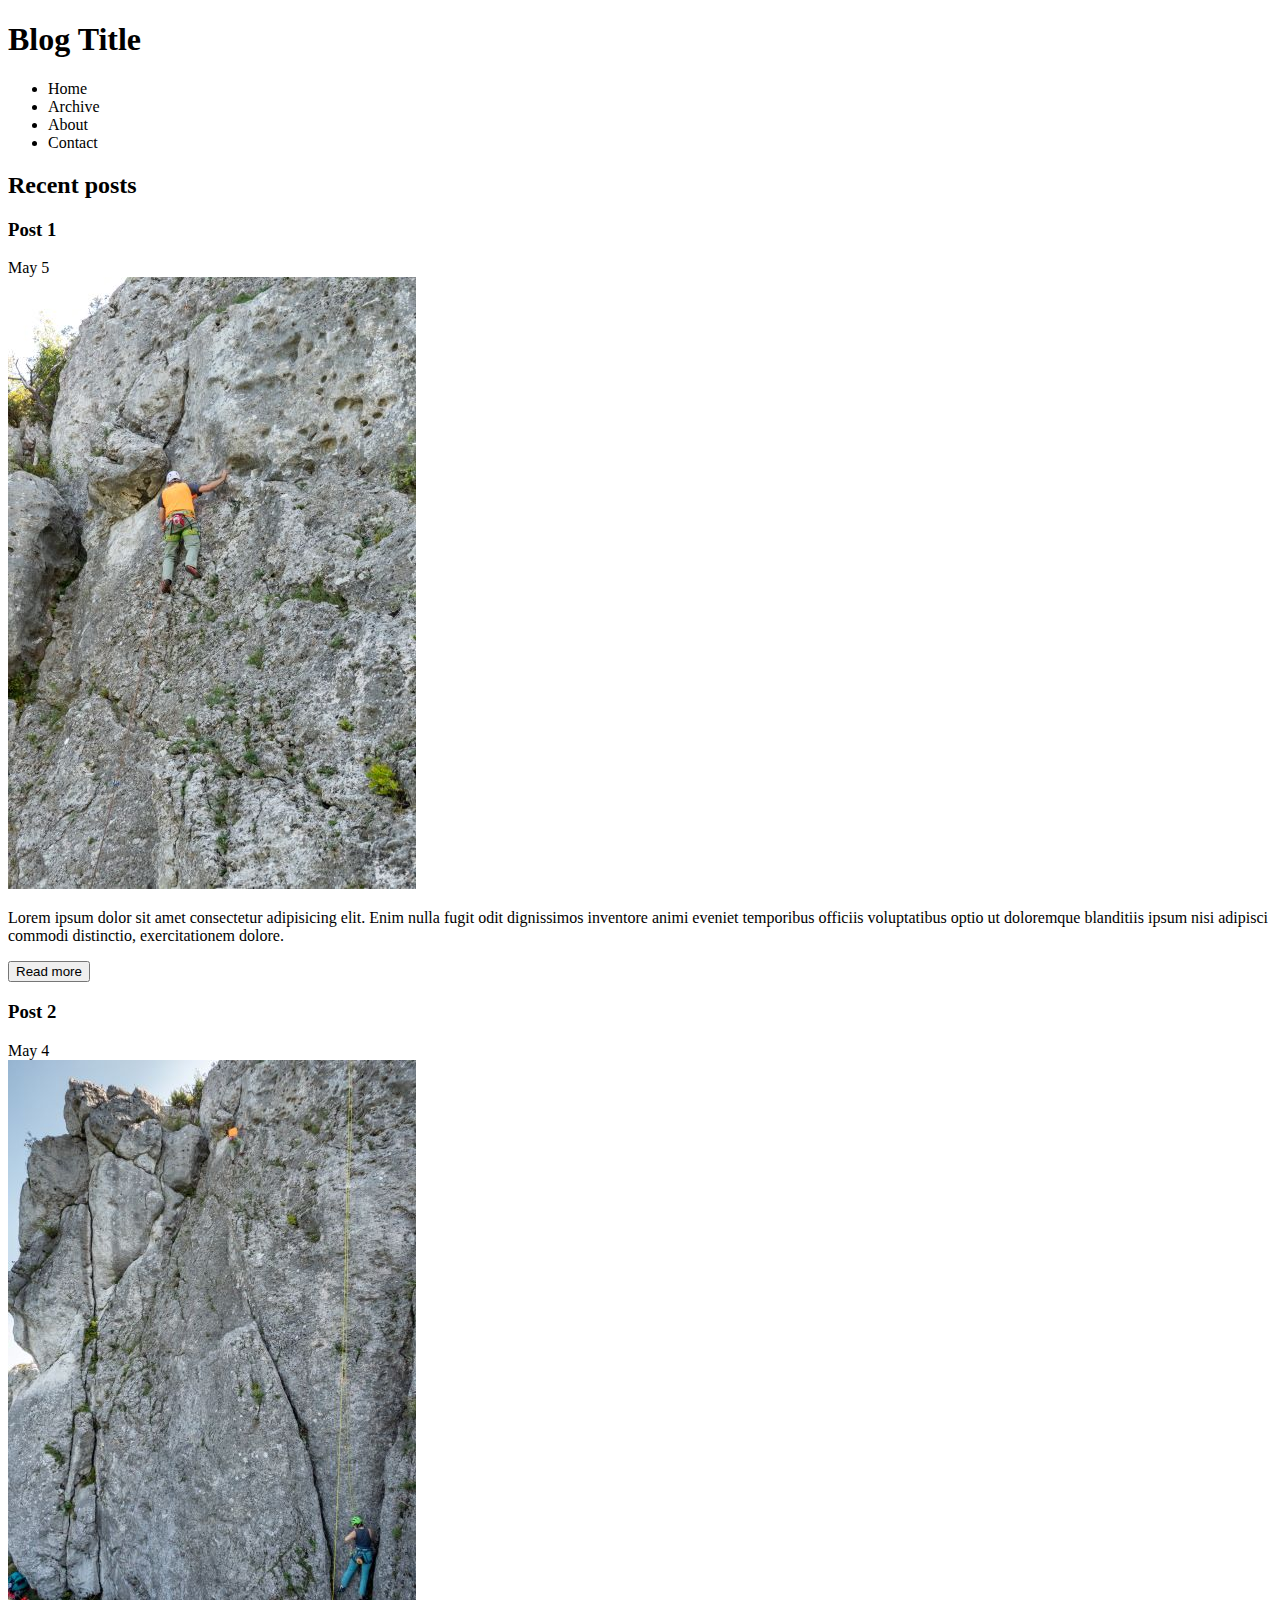
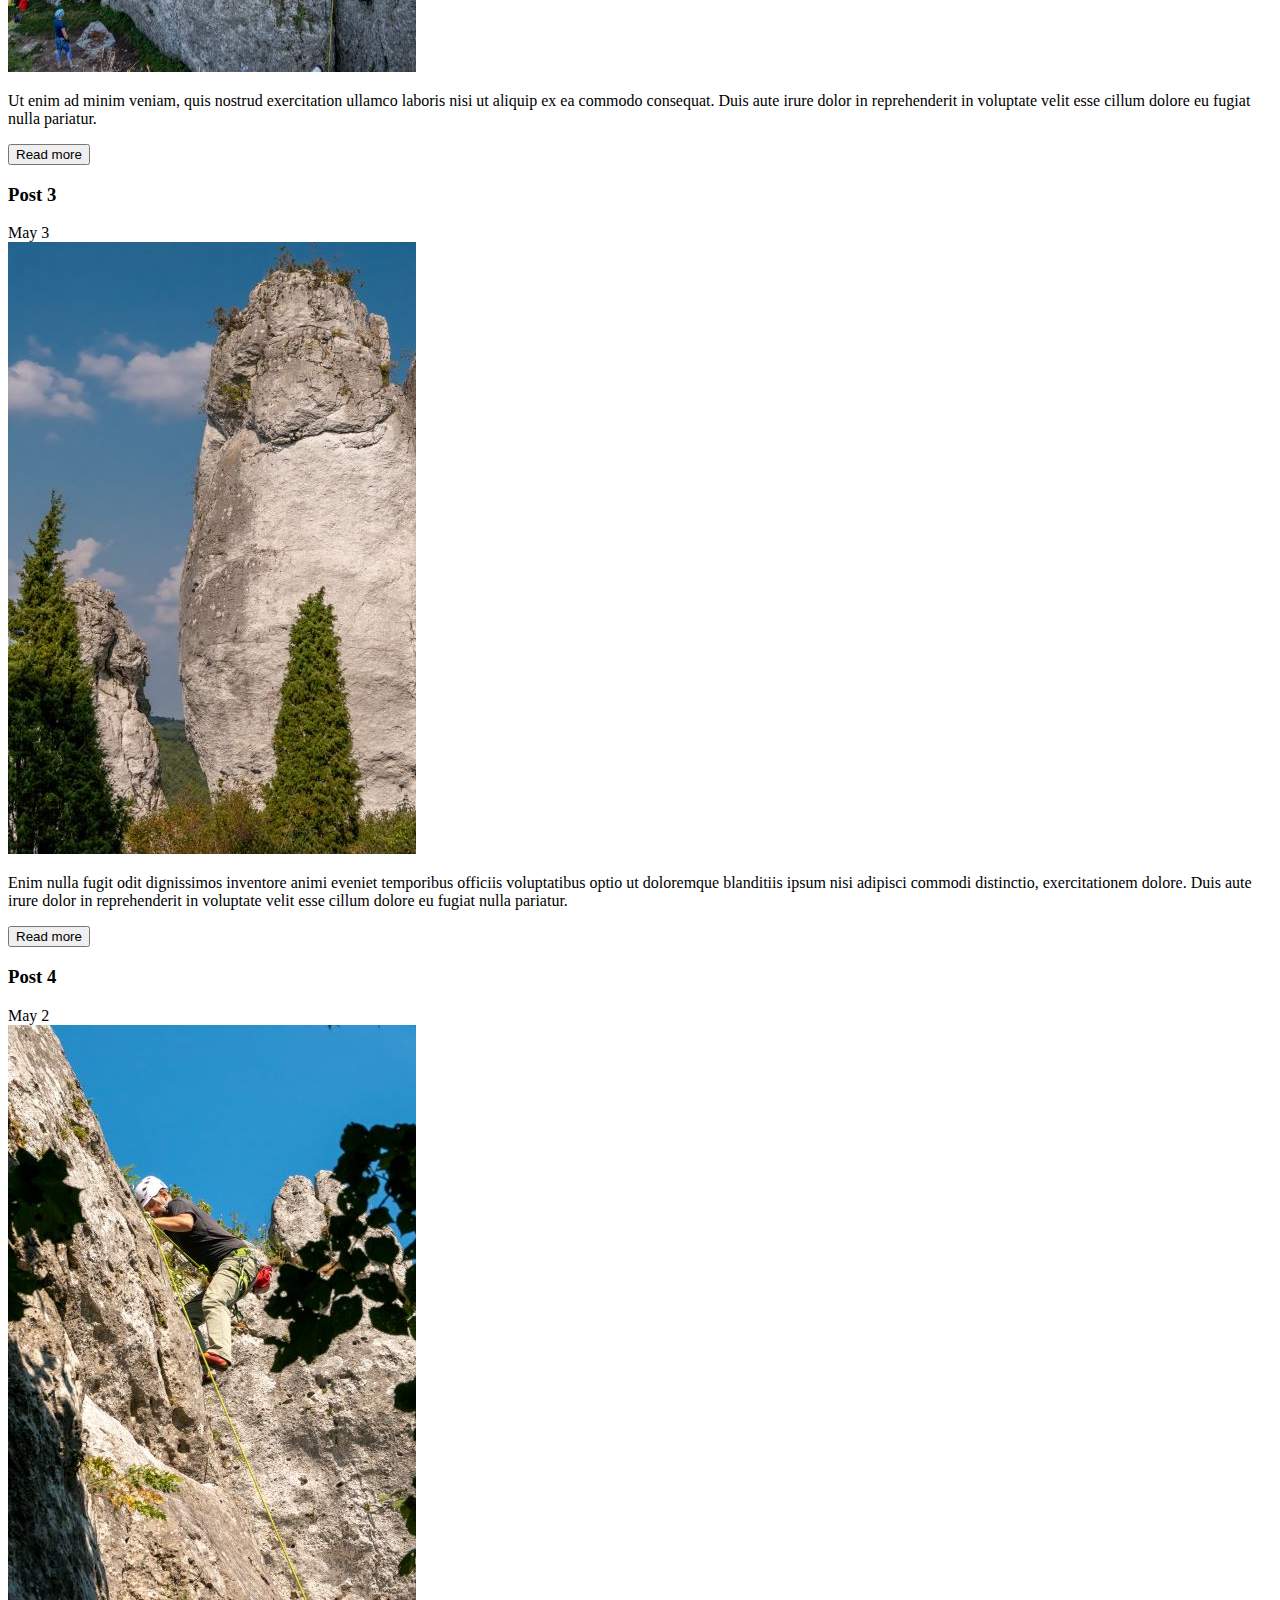
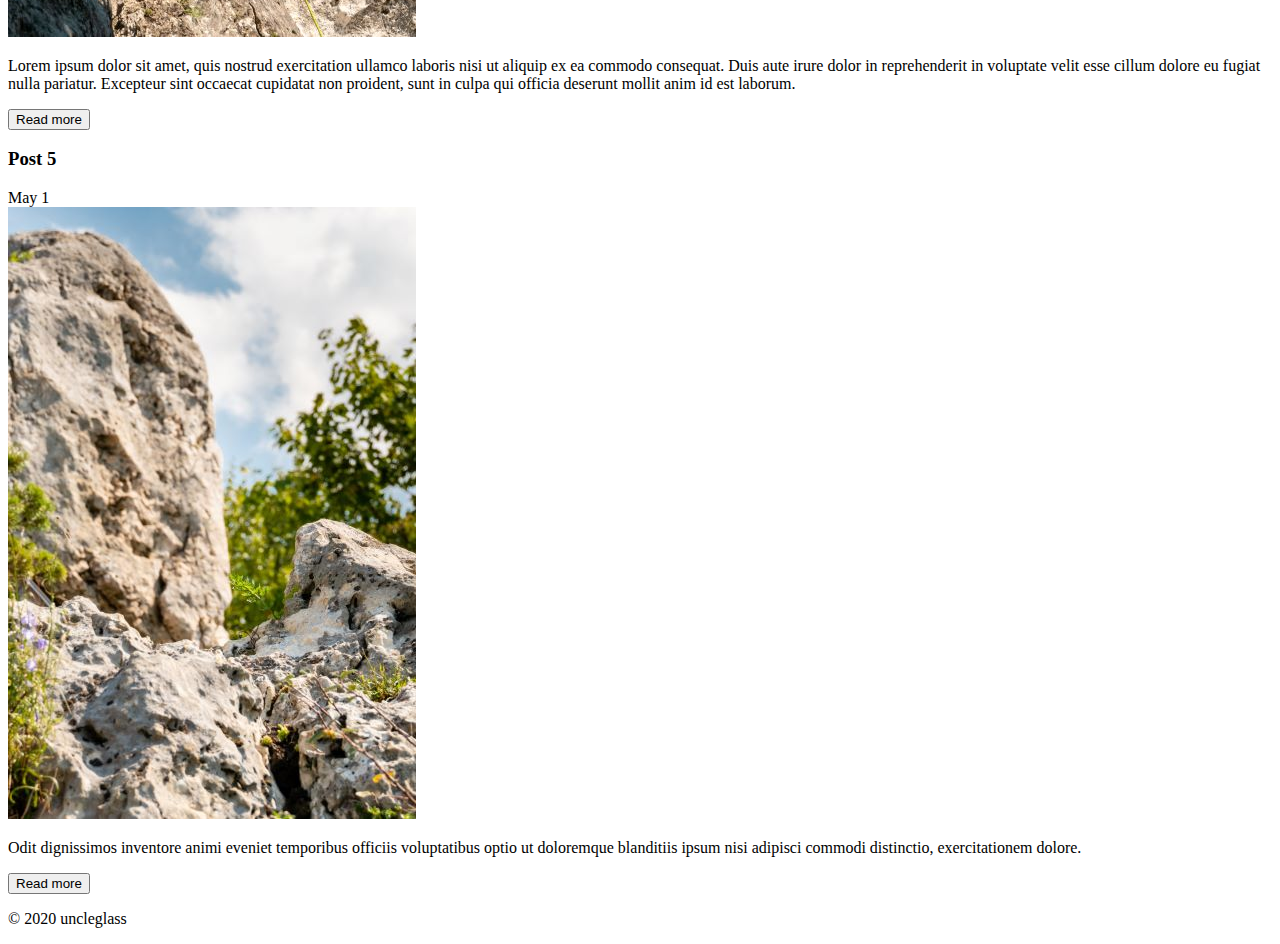
==== index.html @ b2f13895 "feat: Build the html for the main page" ====
<!DOCTYPE html>
<html lang="en">

<head>
    <meta charset="UTF-8">
    <meta name="viewport" content="width=device-width, initial-scale=1.0">
    <title>Document</title>
</head>

<body>
    <header>
        <h1>Blog Title</h1>
        <nav>
            <ul>
                <li>Home</li>
                <li>Archive</li>
                <li>About</li>
                <li>Contact</li>
            </ul>
        </nav>
    </header>
    <main>
        <h2>Recent posts</h2>

        <article>
            <header>
                <h3>Post 1</h3>
                <time datetime="2020-05-05 19:00">May 5</time>
            </header>
            <img alt="Me on rock" src="img/P1040476_small.jpg">
            <p>
                Lorem ipsum dolor sit amet consectetur adipisicing elit. Enim nulla fugit odit dignissimos inventore
                animi eveniet temporibus officiis voluptatibus optio ut doloremque blanditiis ipsum nisi adipisci
                commodi distinctio, exercitationem dolore.
            </p>
            <footer>
                <button>Read more</button>
            </footer>
        </article>
        <article>
            <header>
                <h3>Post 2</h3>
                <time datetime="2020-05-04 19:00">May 4</time>
            </header>
            <img alt="Me on rock" src="img/P1040479_small.jpg">
            <p>
                Ut enim ad minim veniam, quis nostrud exercitation ullamco laboris nisi ut aliquip
                ex ea commodo consequat. Duis aute irure dolor in reprehenderit in voluptate velit esse cillum dolore eu
                fugiat nulla pariatur.
                <footer>
                    <button>Read more</button>
                </footer>
        </article>
        <article>
            <header>
                <h3>Post 3</h3>
                <time datetime="2020-05-03 19:00">May 3</time>
            </header>
            <img alt="Me on rock" src="img/P1040513_small.jpg">
            <p>
                Enim nulla fugit odit dignissimos inventore animi eveniet temporibus officiis voluptatibus optio ut
                doloremque blanditiis ipsum nisi adipisci commodi distinctio, exercitationem dolore. Duis aute irure
                dolor in reprehenderit in voluptate velit esse cillum dolore eu fugiat nulla pariatur.
            </p>
            <footer>
                <button>Read more</button>
            </footer>
        </article>
        <article>
            <header>
                <h3>Post 4</h3>
                <time datetime="2020-05-02 19:00">May 2</time>
            </header>
            <img alt="Me on rock" src="img/P1040654_small.jpg">
            <p>
                Lorem ipsum dolor sit amet, quis nostrud exercitation ullamco laboris nisi ut aliquip ex ea commodo
                consequat. Duis aute irure dolor in reprehenderit in voluptate velit esse cillum dolore eu fugiat nulla
                pariatur. Excepteur sint occaecat cupidatat non proident, sunt in culpa qui officia deserunt mollit anim
                id est laborum.
            </p>
            <footer>
                <button>Read more</button>
            </footer>
        </article>
        <article>
            <header>
                <h3>Post 5</h3>
                <time datetime="2020-05-01 19:00">May 1</time>
            </header>
            <img alt="Me on rock" src="img/P1040782_small.jpg">
            <p>
                Odit dignissimos inventore animi eveniet temporibus officiis voluptatibus optio ut doloremque blanditiis
                ipsum nisi adipisci commodi distinctio, exercitationem dolore.
            </p>
            <footer>
                <button>Read more</button>
            </footer>
        </article>

    </main>
    <footer>
        <p>© 2020 uncleglass</p>
    </footer>
</body>

</html>
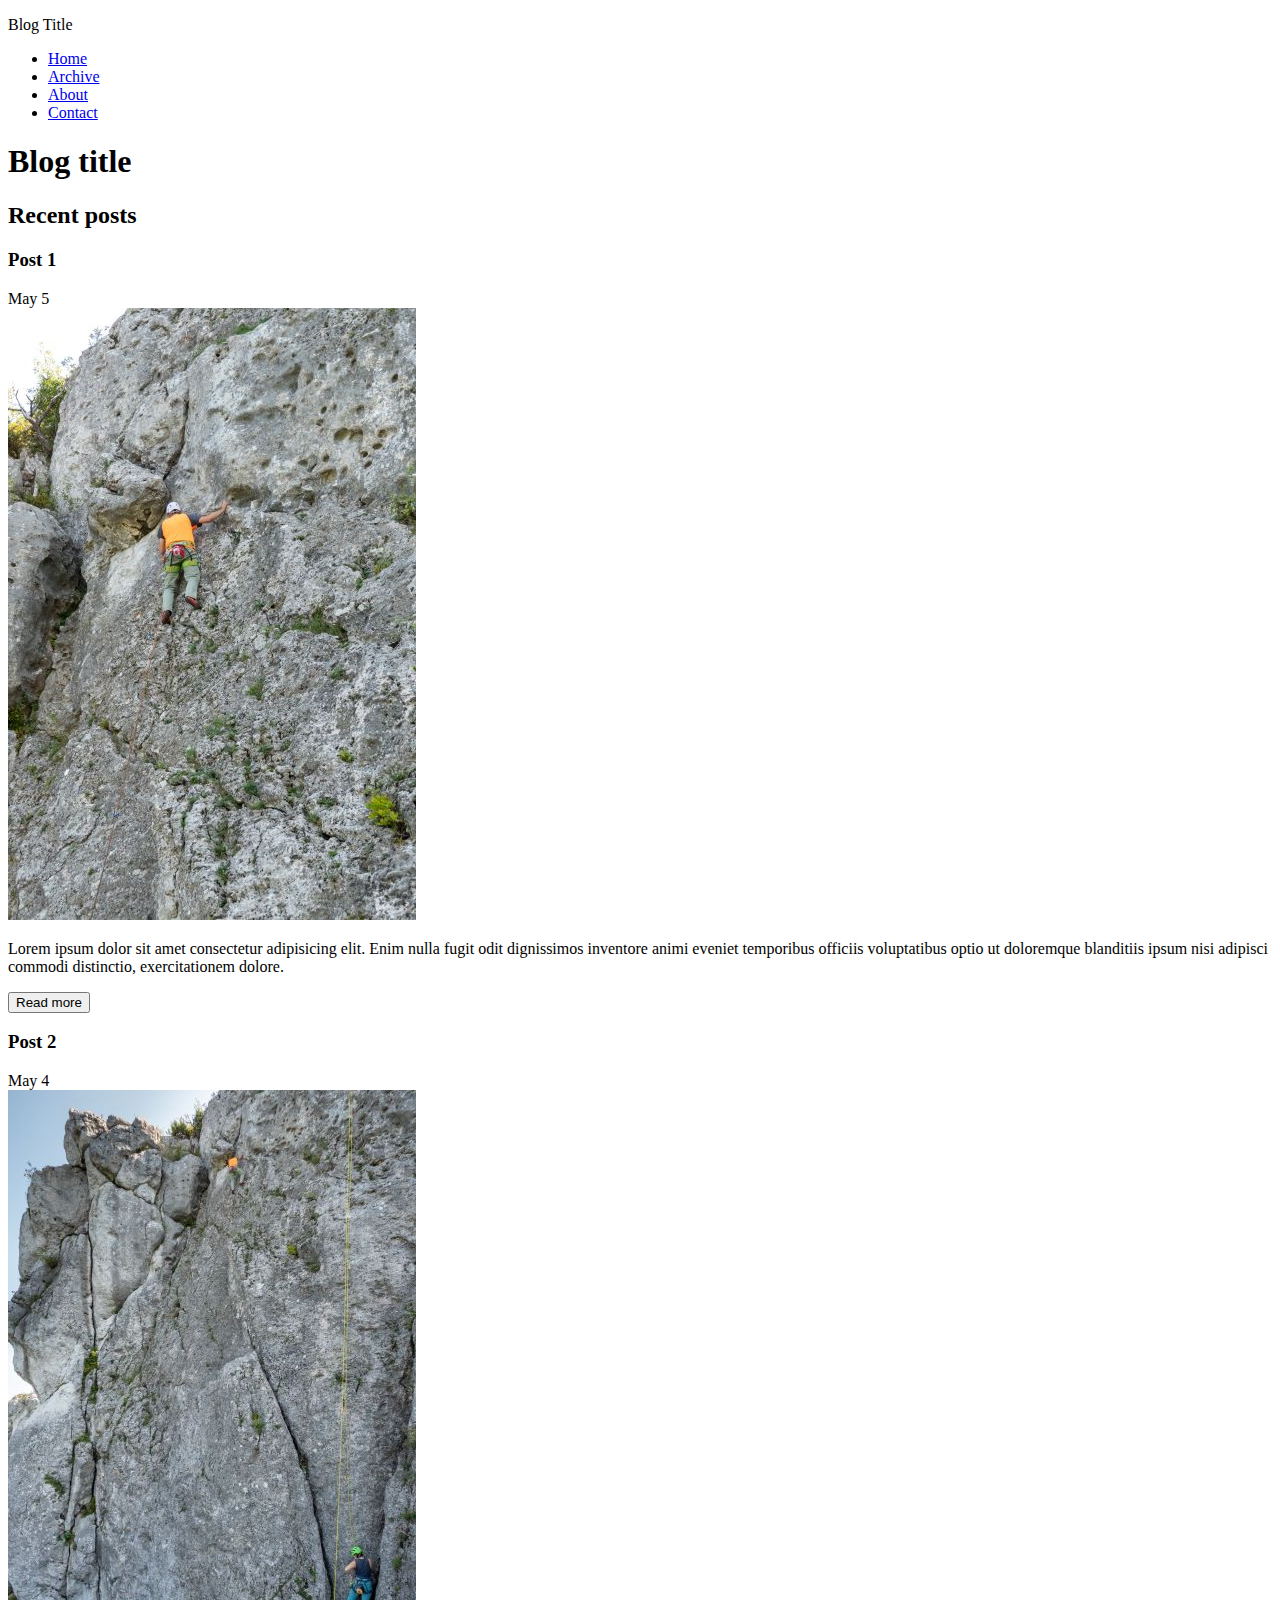
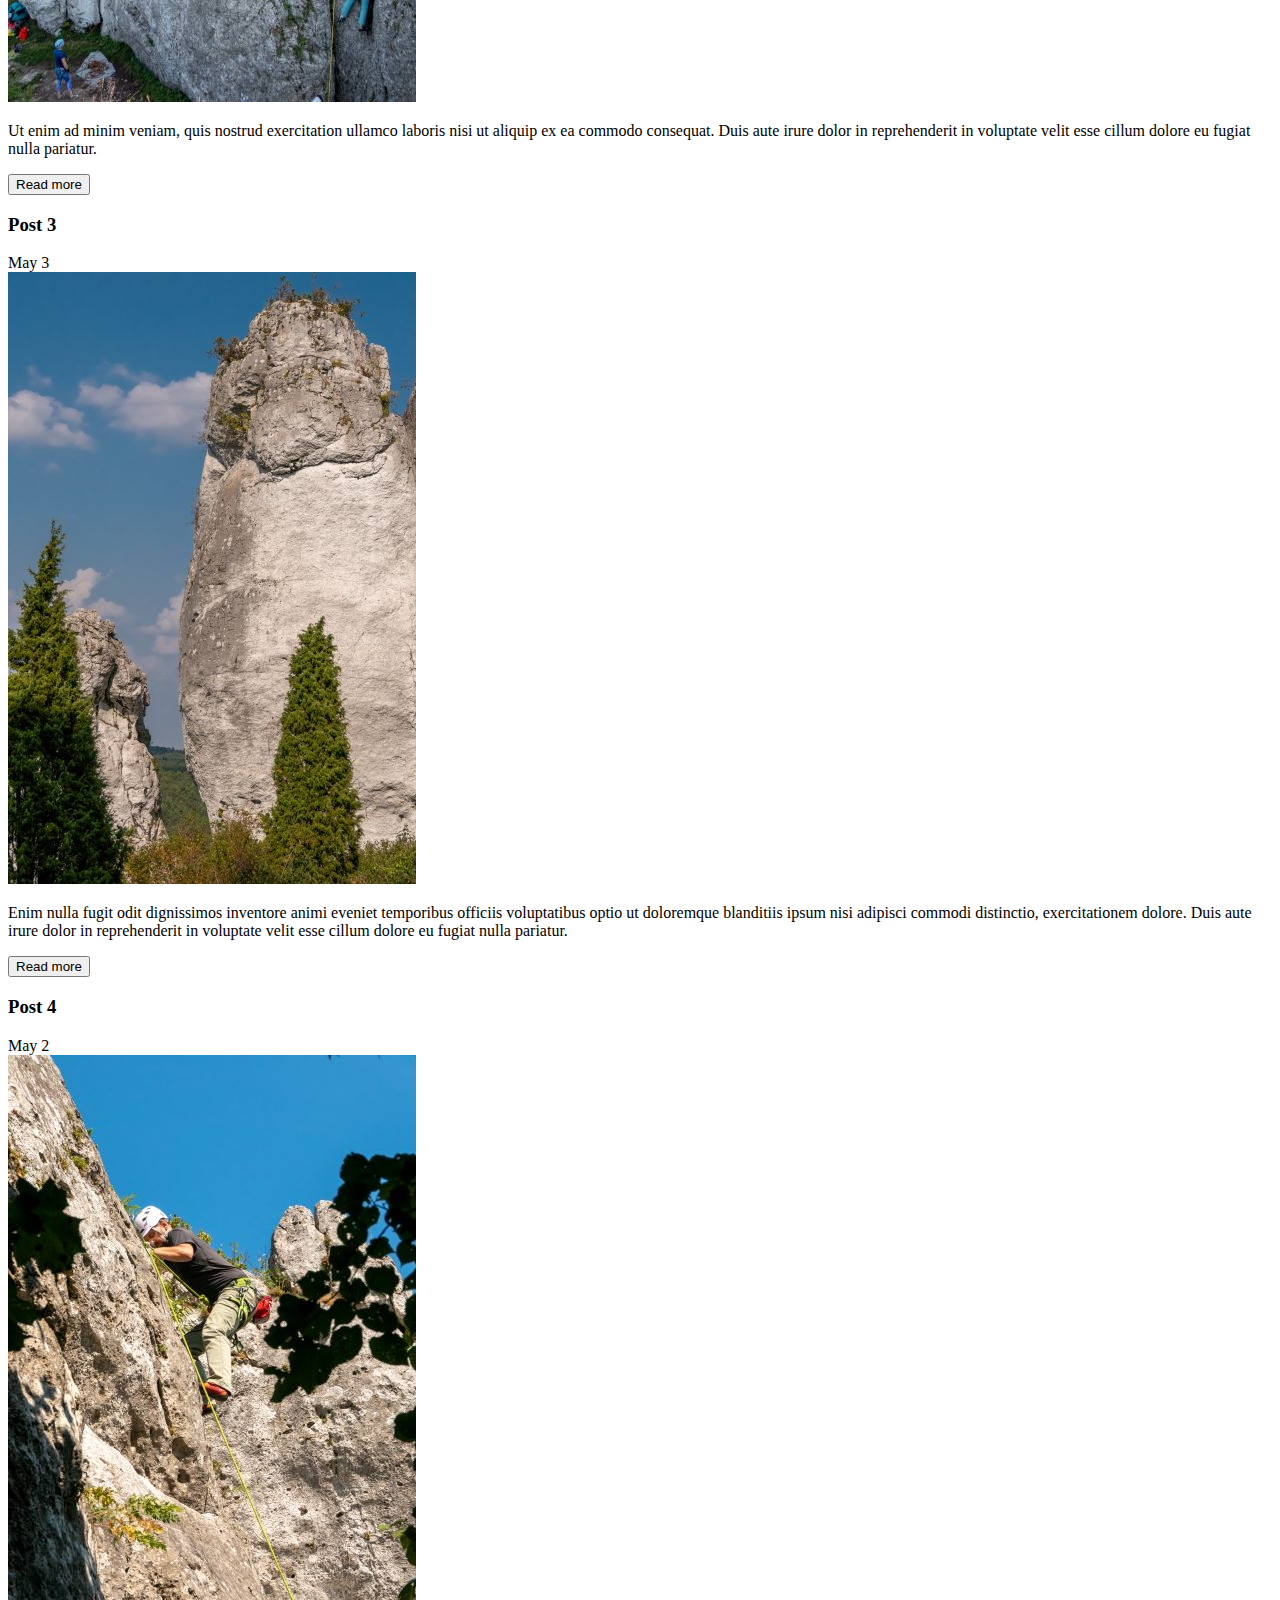
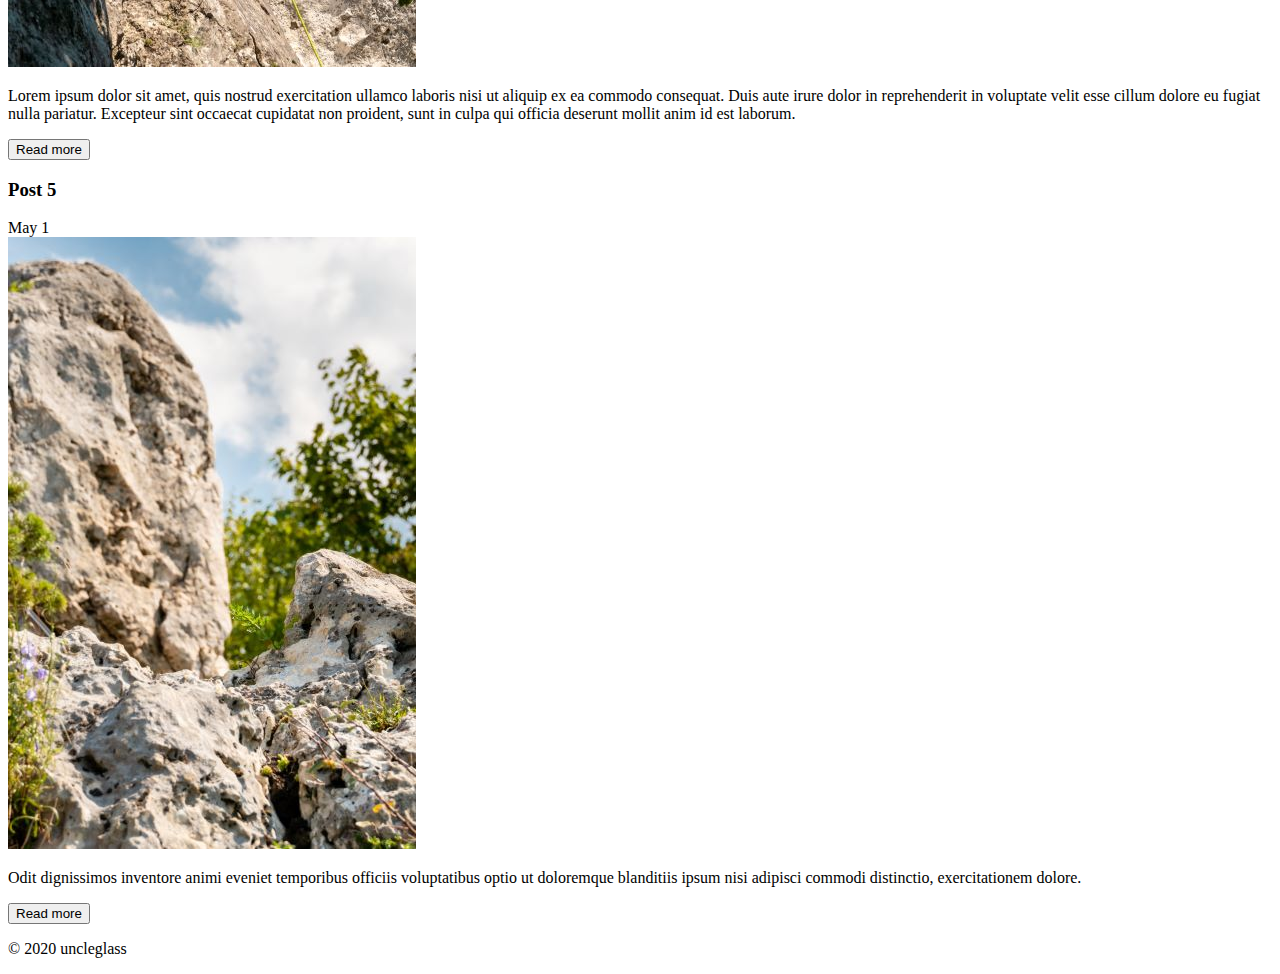
==== commit 059a71c7: "feat: Change html structure" ====
--- a/index.html
+++ b/index.html
@@ -5,22 +5,27 @@
     <meta charset="UTF-8">
     <meta name="viewport" content="width=device-width, initial-scale=1.0">
     <title>Document</title>
+    <link href="./css/main_page.css" rel="stylesheet" type="text/css">
 </head>
 
 <body>
     <header>
-        <h1>Blog Title</h1>
+        <p>Blog Title</p>
         <nav>
             <ul>
-                <li>Home</li>
-                <li>Archive</li>
-                <li>About</li>
-                <li>Contact</li>
+                <li><a href="#">Home</a></li>
+                <li><a href="#">Archive</a></li>
+                <li><a href="#">About</a></li>
+                <li><a href="#">Contact</a></li>
             </ul>
         </nav>
     </header>
     <main>
-        <h2>Recent posts</h2>
+        <header>
+            <h1>Blog title</h1>
+            <h2>Recent posts</h2>
+        </header>
+        
 
         <article>
             <header>
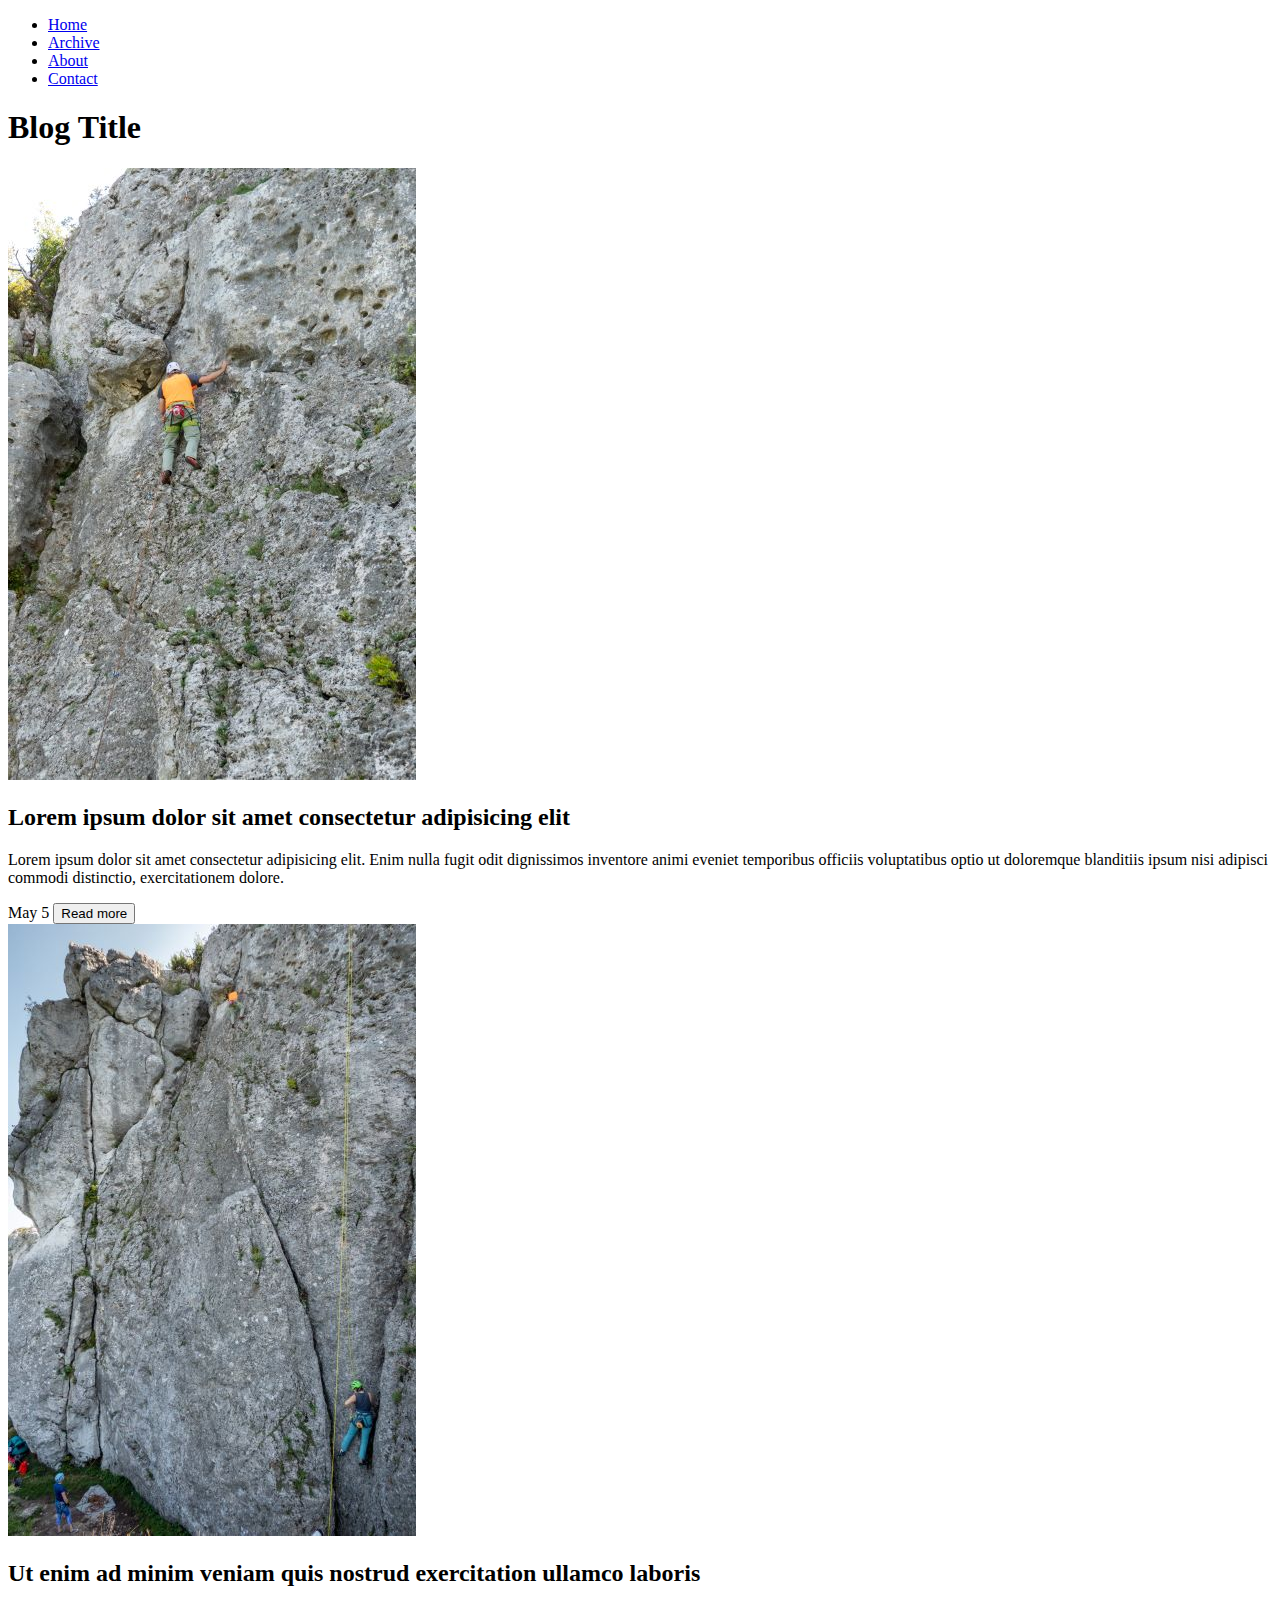
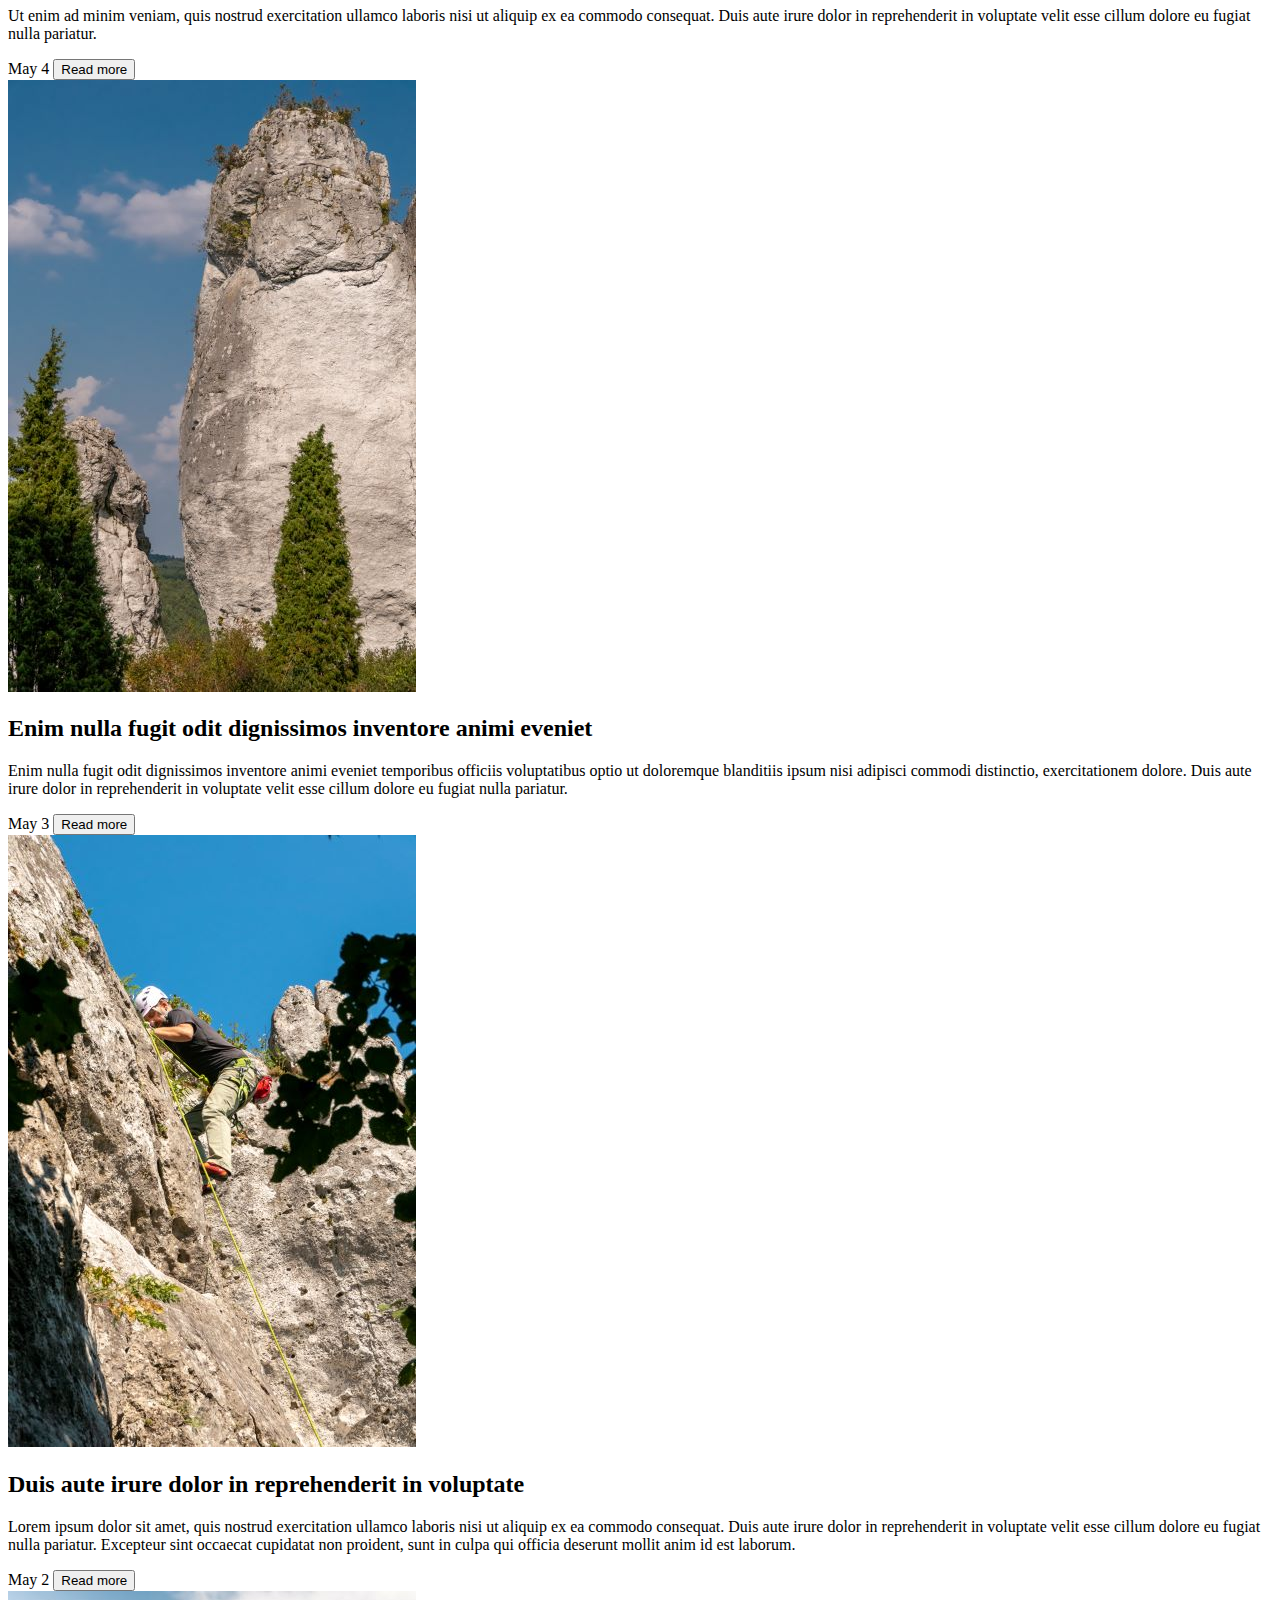
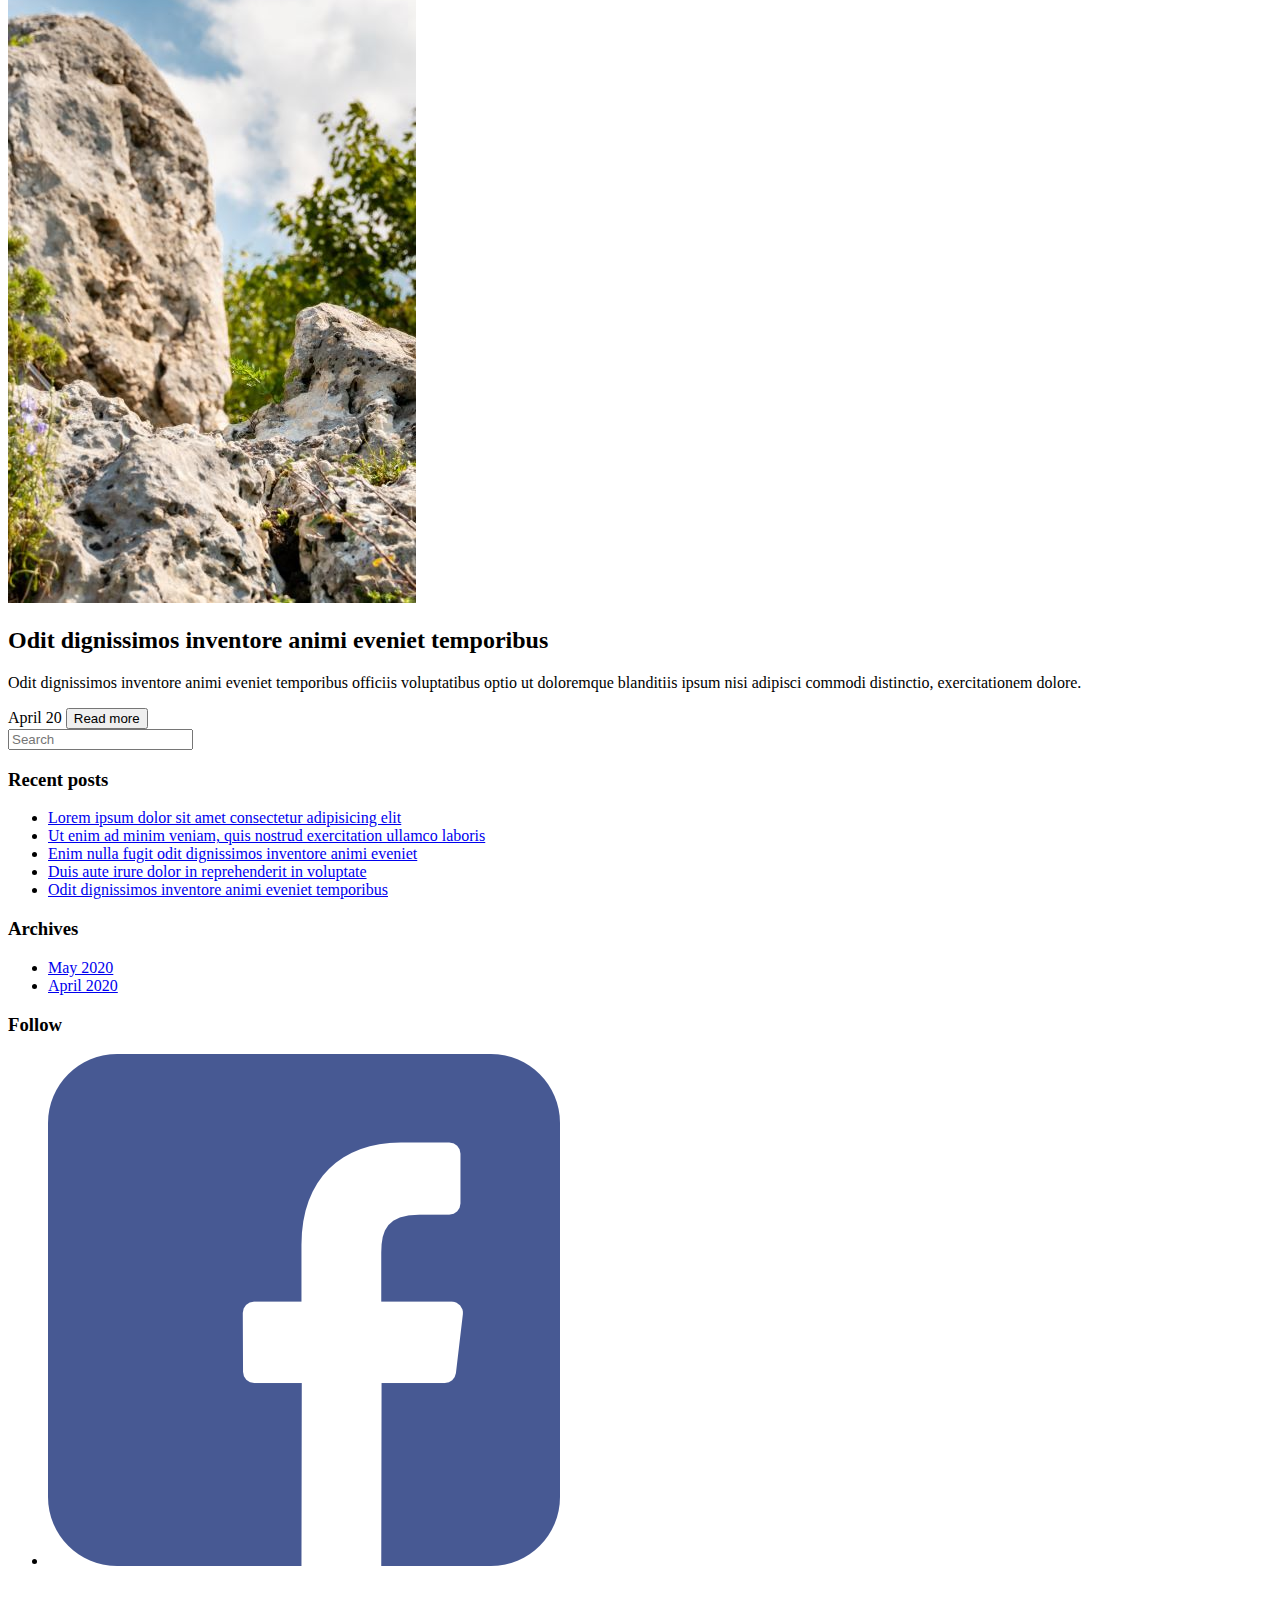
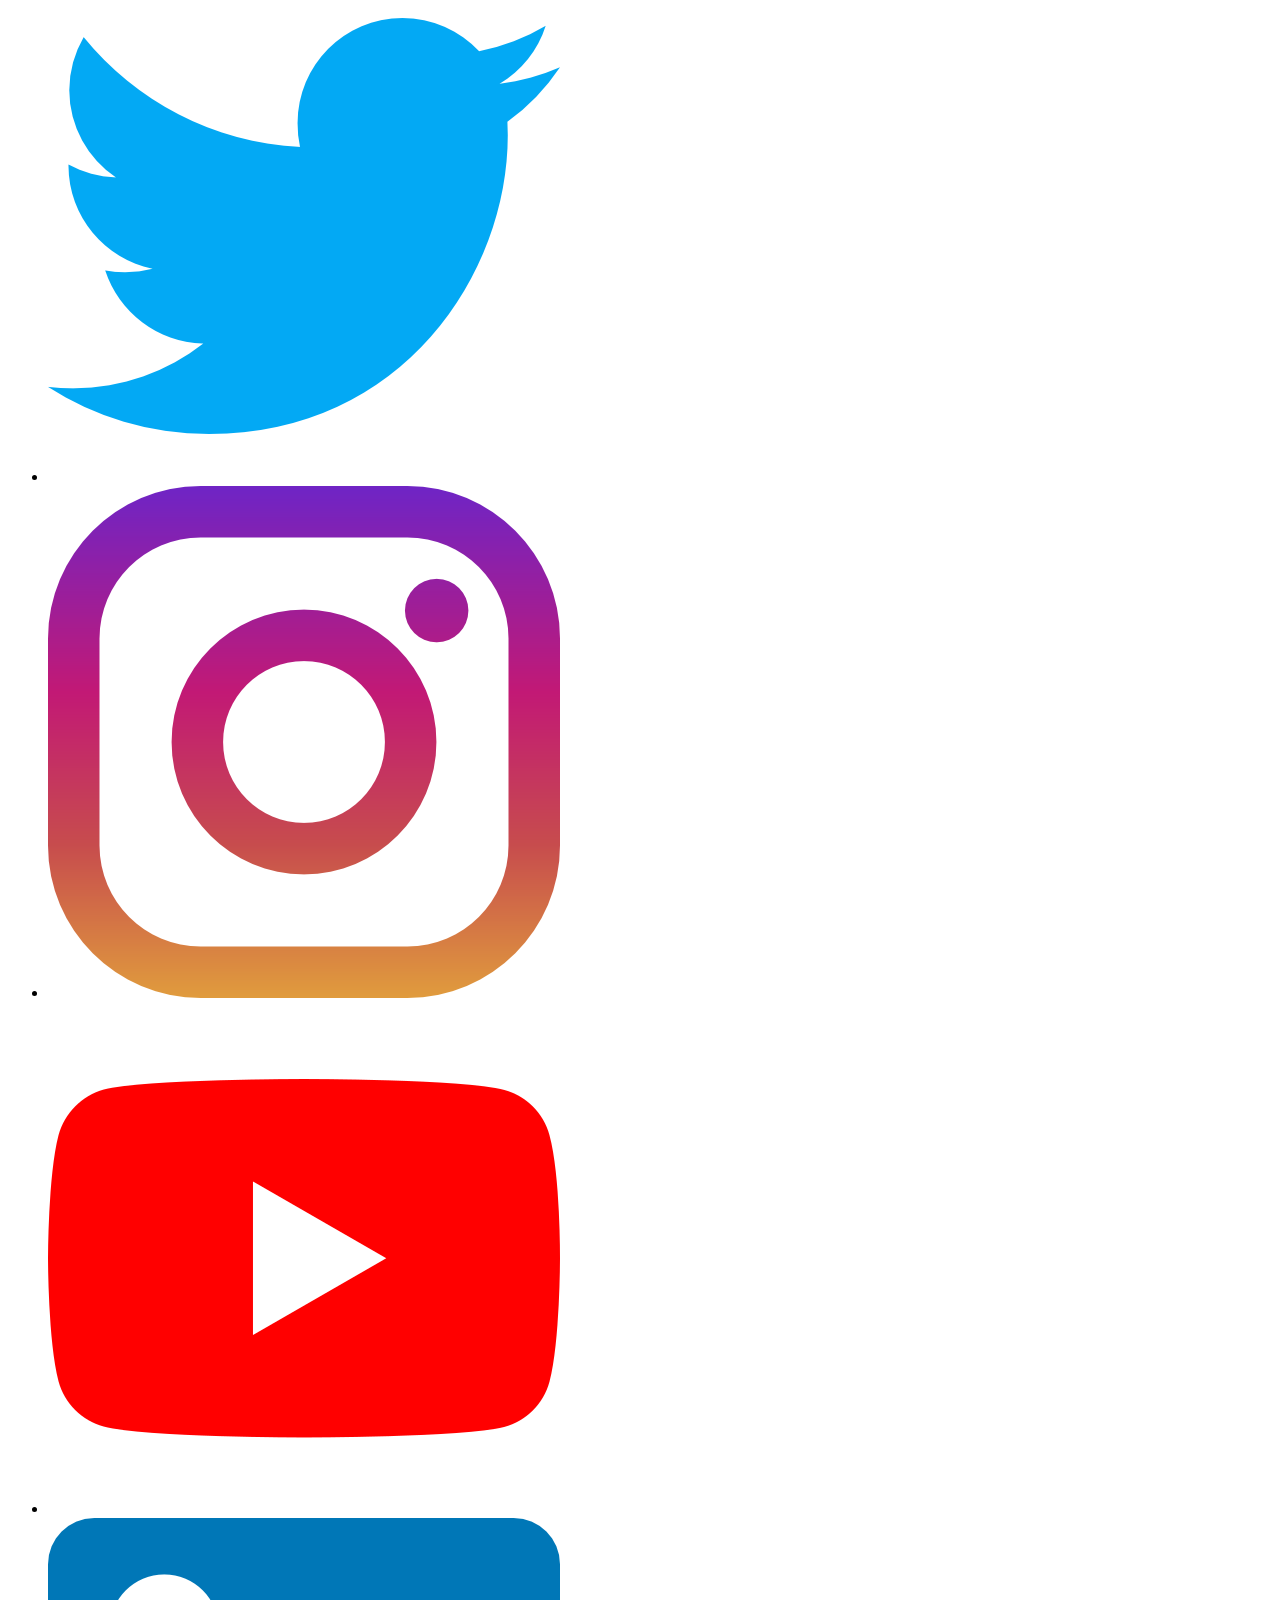
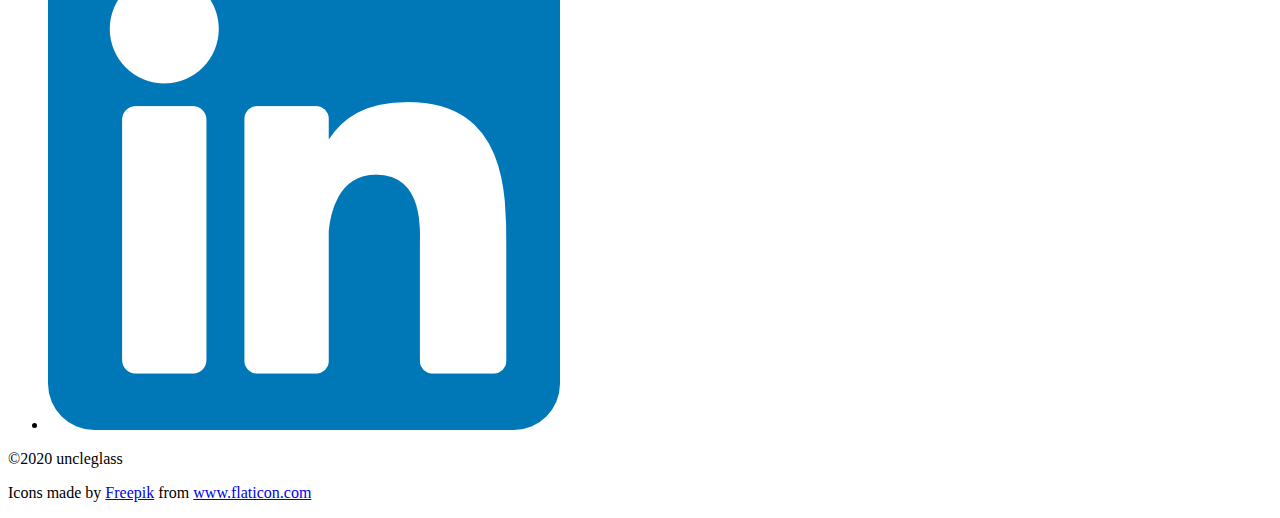
==== commit d4fcb94a: "feat: Rebuild html structure of the main page" ====
--- a/index.html
+++ b/index.html
@@ -1,111 +1,200 @@
 <!DOCTYPE html>
 <html lang="en">
+  <head>
+    <meta charset="UTF-8" />
+    <meta name="viewport" content="width=device-width, initial-scale=1.0" />
+    <title>Document</title>
+    <link href="./css/main_page.css" rel="stylesheet" type="text/css" />
+  </head>
 
-<head>
-    <meta charset="UTF-8">
-    <meta name="viewport" content="width=device-width, initial-scale=1.0">
-    <title>Document</title>
-    <link href="./css/main_page.css" rel="stylesheet" type="text/css">
-</head>
-
-<body>
-    <header>
-        <p>Blog Title</p>
-        <nav>
-            <ul>
-                <li><a href="#">Home</a></li>
-                <li><a href="#">Archive</a></li>
-                <li><a href="#">About</a></li>
-                <li><a href="#">Contact</a></li>
-            </ul>
+  <body>
+    <div class="container">
+      <header class="header">
+        <nav class="header__nav">
+          <ul class="header__nav--list">
+            <li><a href="#">Home</a></li>
+            <li><a href="#">Archive</a></li>
+            <li><a href="#">About</a></li>
+            <li><a href="#">Contact</a></li>
+          </ul>
         </nav>
-    </header>
-    <main>
-        <header>
-            <h1>Blog title</h1>
-            <h2>Recent posts</h2>
-        </header>
-        
-
-        <article>
-            <header>
-                <h3>Post 1</h3>
-                <time datetime="2020-05-05 19:00">May 5</time>
-            </header>
-            <img alt="Me on rock" src="img/P1040476_small.jpg">
-            <p>
-                Lorem ipsum dolor sit amet consectetur adipisicing elit. Enim nulla fugit odit dignissimos inventore
-                animi eveniet temporibus officiis voluptatibus optio ut doloremque blanditiis ipsum nisi adipisci
-                commodi distinctio, exercitationem dolore.
-            </p>
-            <footer>
-                <button>Read more</button>
-            </footer>
-        </article>
-        <article>
-            <header>
-                <h3>Post 2</h3>
-                <time datetime="2020-05-04 19:00">May 4</time>
-            </header>
-            <img alt="Me on rock" src="img/P1040479_small.jpg">
-            <p>
-                Ut enim ad minim veniam, quis nostrud exercitation ullamco laboris nisi ut aliquip
-                ex ea commodo consequat. Duis aute irure dolor in reprehenderit in voluptate velit esse cillum dolore eu
-                fugiat nulla pariatur.
-                <footer>
-                    <button>Read more</button>
-                </footer>
-        </article>
-        <article>
-            <header>
-                <h3>Post 3</h3>
-                <time datetime="2020-05-03 19:00">May 3</time>
-            </header>
-            <img alt="Me on rock" src="img/P1040513_small.jpg">
-            <p>
-                Enim nulla fugit odit dignissimos inventore animi eveniet temporibus officiis voluptatibus optio ut
-                doloremque blanditiis ipsum nisi adipisci commodi distinctio, exercitationem dolore. Duis aute irure
-                dolor in reprehenderit in voluptate velit esse cillum dolore eu fugiat nulla pariatur.
-            </p>
-            <footer>
-                <button>Read more</button>
-            </footer>
-        </article>
-        <article>
-            <header>
-                <h3>Post 4</h3>
-                <time datetime="2020-05-02 19:00">May 2</time>
-            </header>
-            <img alt="Me on rock" src="img/P1040654_small.jpg">
-            <p>
-                Lorem ipsum dolor sit amet, quis nostrud exercitation ullamco laboris nisi ut aliquip ex ea commodo
-                consequat. Duis aute irure dolor in reprehenderit in voluptate velit esse cillum dolore eu fugiat nulla
-                pariatur. Excepteur sint occaecat cupidatat non proident, sunt in culpa qui officia deserunt mollit anim
-                id est laborum.
-            </p>
-            <footer>
-                <button>Read more</button>
-            </footer>
-        </article>
-        <article>
-            <header>
-                <h3>Post 5</h3>
-                <time datetime="2020-05-01 19:00">May 1</time>
-            </header>
-            <img alt="Me on rock" src="img/P1040782_small.jpg">
-            <p>
-                Odit dignissimos inventore animi eveniet temporibus officiis voluptatibus optio ut doloremque blanditiis
-                ipsum nisi adipisci commodi distinctio, exercitationem dolore.
-            </p>
-            <footer>
-                <button>Read more</button>
-            </footer>
-        </article>
-
-    </main>
-    <footer>
-        <p>© 2020 uncleglass</p>
-    </footer>
-</body>
-
-</html>+        <h1 class="header__title">Blog Title</h1>
+      </header>
+      <main class="main">
+        <article class="card">
+          <div class="card__img">
+            <img class="card__img--img" alt="Me on rock" src="img/P1040476_small.jpg" />
+          </div>
+          <div class="card__txt">
+            <header class="card__txt--header">
+              <h2>Lorem ipsum dolor sit amet consectetur adipisicing elit</h2>
+            </header>
+            <p class="card__txt--txt">
+              Lorem ipsum dolor sit amet consectetur adipisicing elit. Enim nulla fugit odit
+              dignissimos inventore animi eveniet temporibus officiis voluptatibus optio ut
+              doloremque blanditiis ipsum nisi adipisci commodi distinctio, exercitationem dolore.
+            </p>
+            <footer class="card__txt--footer">
+              <time datetime="2020-05-05 19:00">May 5</time>
+              <button onclick="location.href='./html/posts/example_post.html'" type="button">
+                Read more
+              </button>
+            </footer>
+          </div>
+        </article>
+        <article class="card">
+          <div class="card__img">
+            <img class="card__img--img" alt="Me on rock" src="img/P1040479_small.jpg" />
+          </div>
+          <div class="card__txt">
+            <header class="card__txt--header">
+              <h2>
+                Ut enim ad minim veniam quis nostrud exercitation ullamco laboris
+              </h2>
+            </header>
+            <p class="card__txt--txt">
+              Ut enim ad minim veniam, quis nostrud exercitation ullamco laboris nisi ut aliquip ex
+              ea commodo consequat. Duis aute irure dolor in reprehenderit in voluptate velit esse
+              cillum dolore eu fugiat nulla pariatur.
+            </p>
+            <footer class="card__txt--footer">
+              <time datetime="2020-05-04 19:00">May 4</time>
+              <button onclick="location.href='./html/posts/example_post.html'" type="button">
+                Read more
+              </button>
+            </footer>
+          </div>
+        </article>
+        <article class="card">
+          <div class="card__img">
+            <img class="card__img--img" alt="Me on rock" src="img/P1040513_small.jpg" />
+          </div>
+          <div class="card__txt">
+            <header class="card__txt--header">
+              <h2>Enim nulla fugit odit dignissimos inventore animi eveniet</h2>
+            </header>
+            <p class="card__txt--txt">
+              Enim nulla fugit odit dignissimos inventore animi eveniet temporibus officiis
+              voluptatibus optio ut doloremque blanditiis ipsum nisi adipisci commodi distinctio,
+              exercitationem dolore. Duis aute irure dolor in reprehenderit in voluptate velit esse
+              cillum dolore eu fugiat nulla pariatur.
+            </p>
+            <footer class="card__txt--footer">
+              <time datetime="2020-05-03 19:00">May 3</time>
+              <button onclick="location.href='./html/posts/example_post.html'" type="button">
+                Read more
+              </button>
+            </footer>
+          </div>
+        </article>
+        <article class="card">
+          <div class="card__img">
+            <img class="card__img--img" alt="Me on rock" src="img/P1040654_small.jpg" />
+          </div>
+          <div class="card__txt">
+            <header class="card__txt--header">
+              <h2>Duis aute irure dolor in reprehenderit in voluptate</h2>
+            </header>
+            <p class="card__txt--txt">
+              Lorem ipsum dolor sit amet, quis nostrud exercitation ullamco laboris nisi ut aliquip
+              ex ea commodo consequat. Duis aute irure dolor in reprehenderit in voluptate velit
+              esse cillum dolore eu fugiat nulla pariatur. Excepteur sint occaecat cupidatat non
+              proident, sunt in culpa qui officia deserunt mollit anim id est laborum.
+            </p>
+            <footer class="card__txt--footer">
+              <time datetime="2020-05-02 19:00">May 2</time>
+              <button onclick="location.href='./html/posts/example_post.html'" type="button">
+                Read more
+              </button>
+            </footer>
+          </div>
+        </article>
+        <article class="card">
+          <div class="card__img">
+            <img class="card__img--img" alt="Me on rock" src="img/P1040782_small.jpg" />
+          </div>
+          <div class="card__txt">
+            <header class="card__txt--header">
+              <h2>Odit dignissimos inventore animi eveniet temporibus</h2>
+            </header>
+            <p class="card__txt--txt">
+              Odit dignissimos inventore animi eveniet temporibus officiis voluptatibus optio ut
+              doloremque blanditiis ipsum nisi adipisci commodi distinctio, exercitationem dolore.
+            </p>
+            <footer class="card__txt--footer">
+              <time datetime="2020-04-20 19:00">April 20</time>
+              <button onclick="location.href='./html/posts/example_post.html'" type="button">
+                Read more
+              </button>
+            </footer>
+          </div>
+        </article>
+      </main>
+      <aside class="aside">
+        <section class="aside__section">
+          <form class="aside__form" action="#" method="get">
+            <input class="aside__form--input" type="text" placeholder="Search" />
+          </form>
+        </section>
+        <section class="aside__section">
+          <h3 class="aside__header">Recent posts</h3>
+          <ul class="aside__list">
+            <li class="aside__list--item">
+              <a href="#">Lorem ipsum dolor sit amet consectetur adipisicing elit</a>
+            </li>
+            <li class="aside__list--item">
+              <a href="#">Ut enim ad minim veniam, quis nostrud exercitation ullamco laboris</a>
+            </li>
+            <li class="aside__list--item">
+              <a href="#">Enim nulla fugit odit dignissimos inventore animi eveniet</a>
+            </li>
+            <li class="aside__list--item">
+              <a href="#">Duis aute irure dolor in reprehenderit in voluptate</a>
+            </li>
+            <li class="aside__list--item aside__list--item-last">
+              <a href="#">Odit dignissimos inventore animi eveniet temporibus</a>
+            </li>
+          </ul>
+        </section>
+        <section class="aside__section">
+          <h3 class="aside__header">Archives</h3>
+          <ul class="aside__list">
+            <li class="aside__list--item"><a href="#">May 2020</a></li>
+            <li class="aside__list--item aside__list--item-last">
+              <a href="#">April 2020 </a>
+            </li>
+          </ul>
+        </section>
+        <section class="aside__section">
+          <h3 class="aside__header">Follow</h3>
+          <ul class="aside__list social-list">
+            <li class="aside__list--social">
+              <a href="#"><img src="./img/facebook.png" /></a>
+            </li>
+            <li class="aside__list--social">
+              <a href="#"><img src="./img/twitter.png" /></a>
+            </li>
+            <li class="aside__list--social">
+              <a href="#"><img src="./img/instagram.png" /></a>
+            </li>
+            <li class="aside__list--social">
+              <a href="#"><img src="./img/youtube.png" /></a>
+            </li>
+            <li class="aside__list--social">
+              <a href="#"><img src="./img/linkedin.png" /></a>
+            </li>
+          </ul>
+        </section>
+      </aside>
+      <footer class="footer">
+        <p>©2020 uncleglass</p>
+        <p>
+          Icons made by
+          <a href="https://www.flaticon.com/authors/freepik" title="Freepik">Freepik</a>
+          from
+          <a href="https://www.flaticon.com/" title="Flaticon">www.flaticon.com</a>
+        </p>
+      </footer>
+    </div>
+  </body>
+</html>
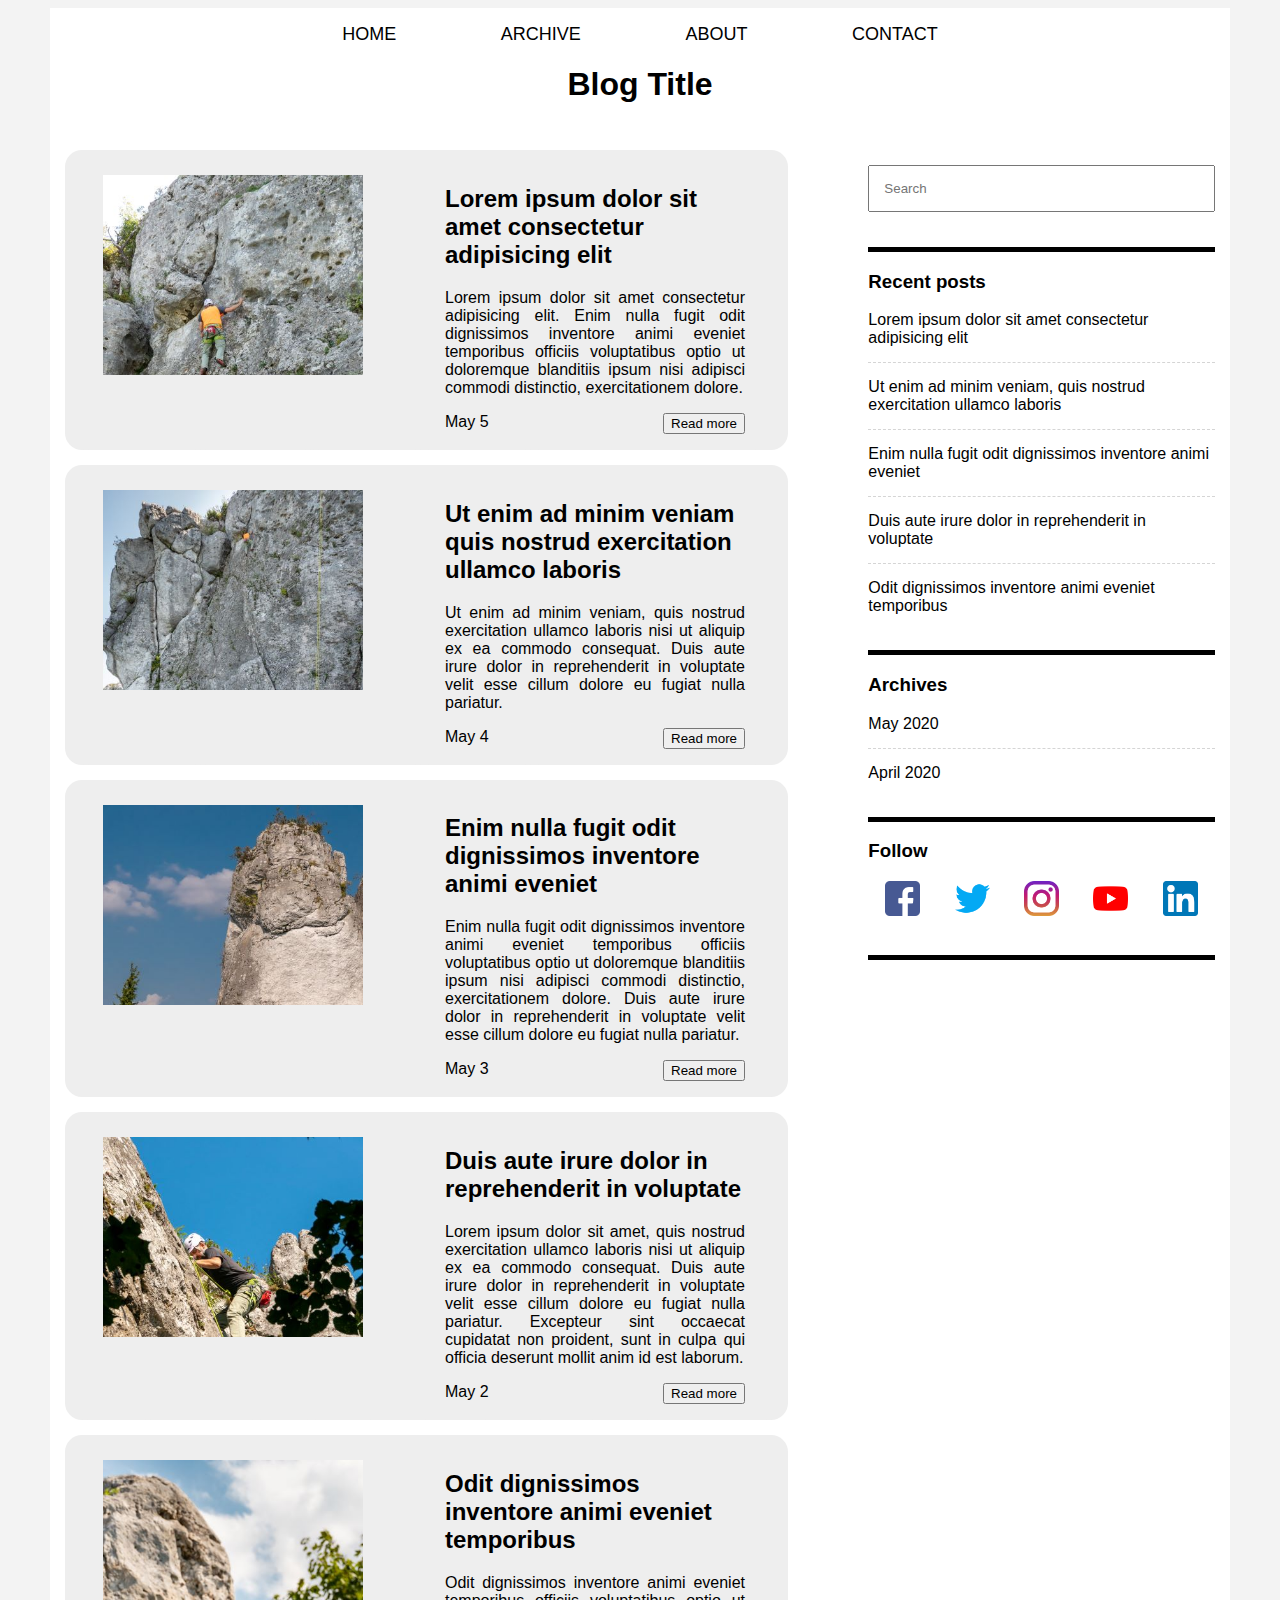
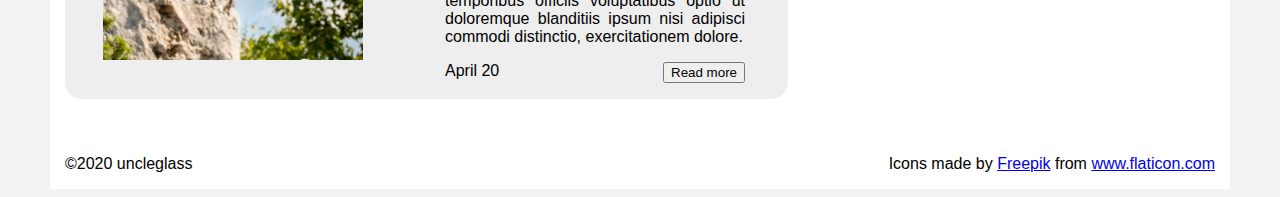
==== commit 88ab51d3: "feat: Add HTML for the post page" ====
--- a/index.html
+++ b/index.html
@@ -140,19 +140,19 @@
           <h3 class="aside__header">Recent posts</h3>
           <ul class="aside__list">
             <li class="aside__list--item">
-              <a href="#">Lorem ipsum dolor sit amet consectetur adipisicing elit</a>
-            </li>
-            <li class="aside__list--item">
-              <a href="#">Ut enim ad minim veniam, quis nostrud exercitation ullamco laboris</a>
-            </li>
-            <li class="aside__list--item">
-              <a href="#">Enim nulla fugit odit dignissimos inventore animi eveniet</a>
-            </li>
-            <li class="aside__list--item">
-              <a href="#">Duis aute irure dolor in reprehenderit in voluptate</a>
+              <a href="./html/posts/example_post.html">Lorem ipsum dolor sit amet consectetur adipisicing elit</a>
+            </li>
+            <li class="aside__list--item">
+              <a href="./html/posts/example_post.html">Ut enim ad minim veniam, quis nostrud exercitation ullamco laboris</a>
+            </li>
+            <li class="aside__list--item">
+              <a href="./html/posts/example_post.html">Enim nulla fugit odit dignissimos inventore animi eveniet</a>
+            </li>
+            <li class="aside__list--item">
+              <a href="./html/posts/example_post.html">Duis aute irure dolor in reprehenderit in voluptate</a>
             </li>
             <li class="aside__list--item aside__list--item-last">
-              <a href="#">Odit dignissimos inventore animi eveniet temporibus</a>
+              <a href="./html/posts/example_post.html">Odit dignissimos inventore animi eveniet temporibus</a>
             </li>
           </ul>
         </section>
--- a/css/main_page.css
+++ b/css/main_page.css
@@ -0,0 +1,58 @@
+@import "./body.css";
+@import "./header.css";
+@import "./main.css";
+@import "./aside.css";
+@import "./footer.css";
+
+.container {
+  width: 100%;
+  max-width: 1180px;
+  margin: 0 auto;
+  background: #fff;
+  display: grid;
+  grid-template-columns: 2fr 1fr;
+  grid-template-areas: "header header" "main aside" "footer footer";
+  column-gap: 50px;
+  row-gap: 25px;
+}
+
+@media (max-width: 769px) {
+  .container {
+    grid-template-columns: 1fr;
+    grid-template-areas: "header" "main" "aside" "footer";
+  }
+
+  .footer {
+    flex-direction: column;
+  }
+}
+
+@media (max-width: 520px) {
+  .card {
+    flex-direction: column;
+    align-items: center;
+    margin-left: auto;
+    margin-right: auto;
+    max-width: 284px;
+  }
+
+  .card__txt {
+    margin: 0 5px;
+  }
+
+  .card__txt--header h2 {
+    text-align: center;
+  }
+}
+
+@media (max-width: 400px) {
+  .header__nav--list {
+    flex-direction: column;
+    padding-left: 15px;
+    margin: 5px 0;
+  }
+
+  .header__nav--list li {
+    margin: 2px 0;
+  }
+}
